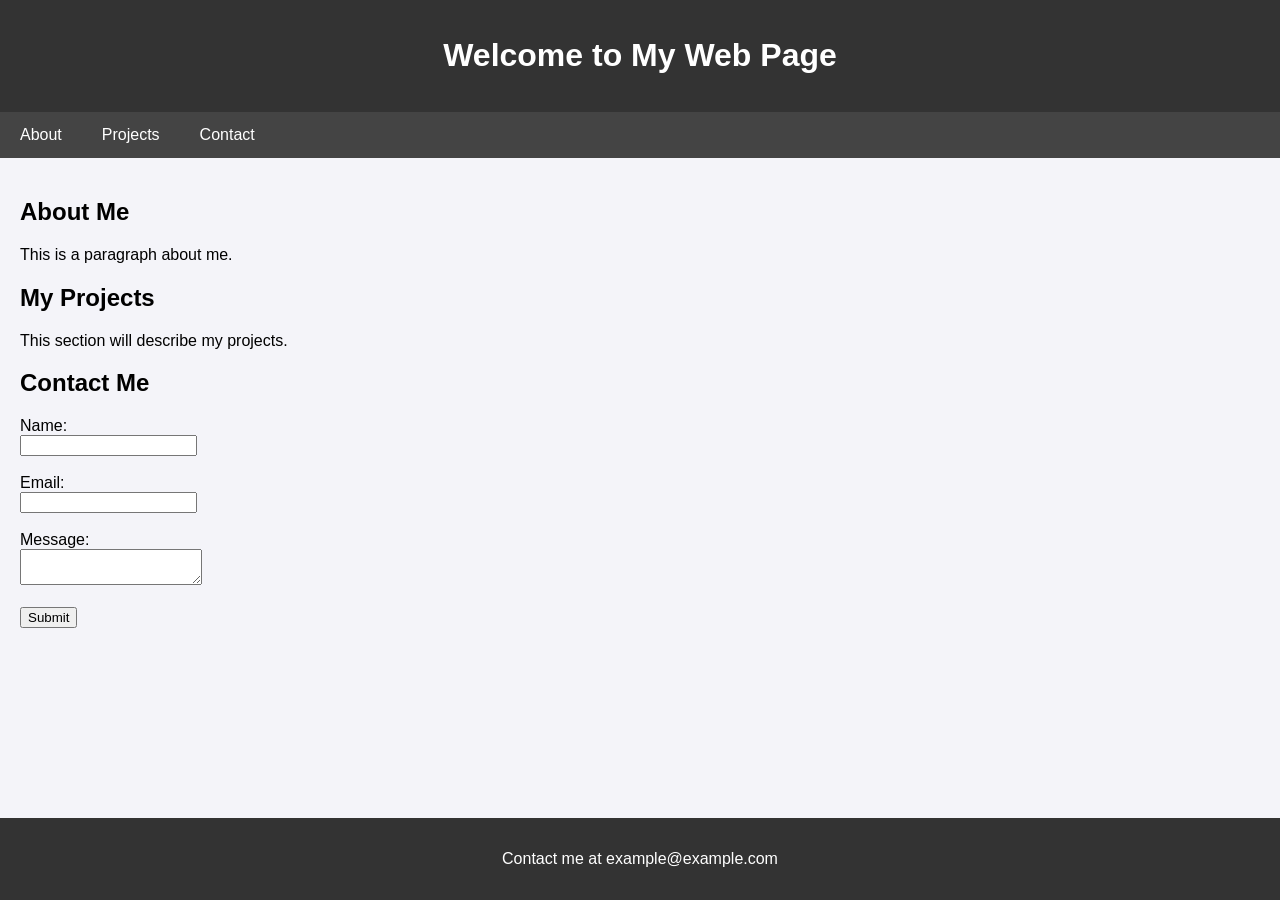
==== index.html @ 40119ce4 "Update index.html with new structure" ====
<!DOCTYPE html>
<html lang="en">
<head>
    <meta charset="UTF-8">
    <meta name="viewport" content="width=device-width, initial-scale=1.0">
    <title>My Web Page</title>
    <style>
        body {
            font-family: Arial, sans-serif;
            margin: 0;
            padding: 0;
            background-color: #f4f4f9;
        }
        header {
            background-color: #333;
            color: #fff;
            text-align: center;
            padding: 1em 0;
        }
        nav ul {
            list-style-type: none;
            margin: 0;
            padding: 0;
            overflow: hidden;
            background-color: #444;
        }
        nav li {
            float: left;
        }
        nav li a {
            display: block;
            color: white;
            text-align: center;
            padding: 14px 20px;
            text-decoration: none;
        }
        nav li a:hover {
            background-color: #111;
        }
        main {
            padding: 20px;
        }
        footer {
            background-color: #333;
            color: #fff;
            text-align: center;
            padding: 1em 0;
            position: fixed;
            bottom: 0;
            width: 100%;
        }
    </style>
</head>
<body>
    <header>
        <h1>Welcome to My Web Page</h1>
    </header>
    <nav>
        <ul>
            <li><a href="#about">About</a></li>
            <li><a href="#projects">Projects</a></li>
            <li><a href="#contact">Contact</a></li>
        </ul>
    </nav>
    <main>
        <section id="about">
            <h2>About Me</h2>
            <p>This is a paragraph about me.</p>
        </section>
        <section id="projects">
            <h2>My Projects</h2>
            <p>This section will describe my projects.</p>
        </section>
        <section id="contact">
            <h2>Contact Me</h2>
            <form action="#" method="post">
                <label for="name">Name:</label><br>
                <input type="text" id="name" name="name"><br><br>
                <label for="email">Email:</label><br>
                <input type="email" id="email" name="email"><br><br>
                <label for="message">Message:</label><br>
                <textarea id="message" name="message"></textarea><br><br>
                <input type="submit" value="Submit">
            </form>
        </section>
    </main>
    <footer>
        <p>Contact me at example@example.com</p>
    </footer>
</body>
</html>
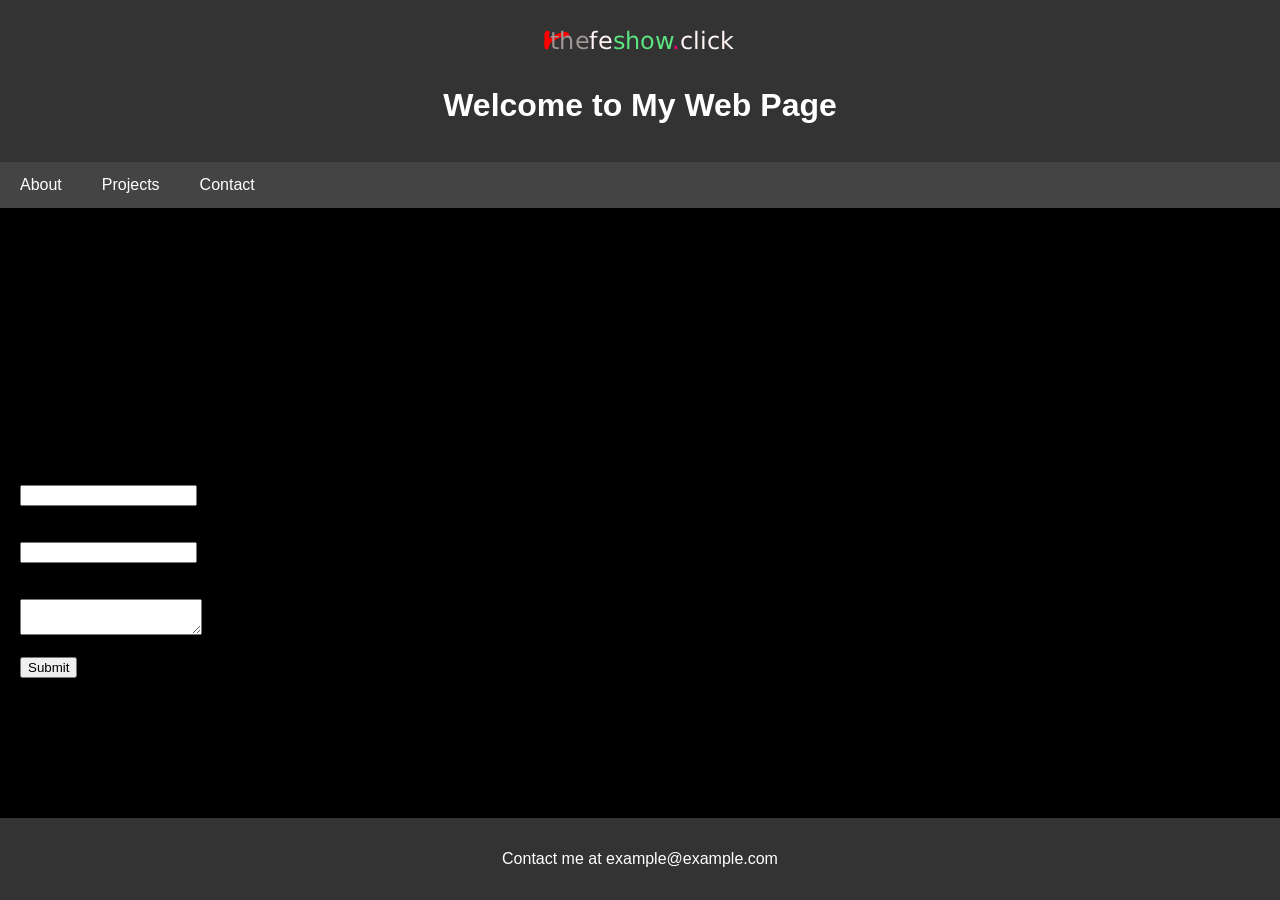
==== commit a7e00090: "Update index and add logo" ====
--- a/index.html
+++ b/index.html
@@ -9,7 +9,7 @@
             font-family: Arial, sans-serif;
             margin: 0;
             padding: 0;
-            background-color: #f4f4f9;
+            background-color: #000;
         }
         header {
             background-color: #333;
@@ -52,7 +52,7 @@
     </style>
 </head>
 <body>
-    <header>
+    <header><img src=logo.png>
         <h1>Welcome to My Web Page</h1>
     </header>
     <nav>
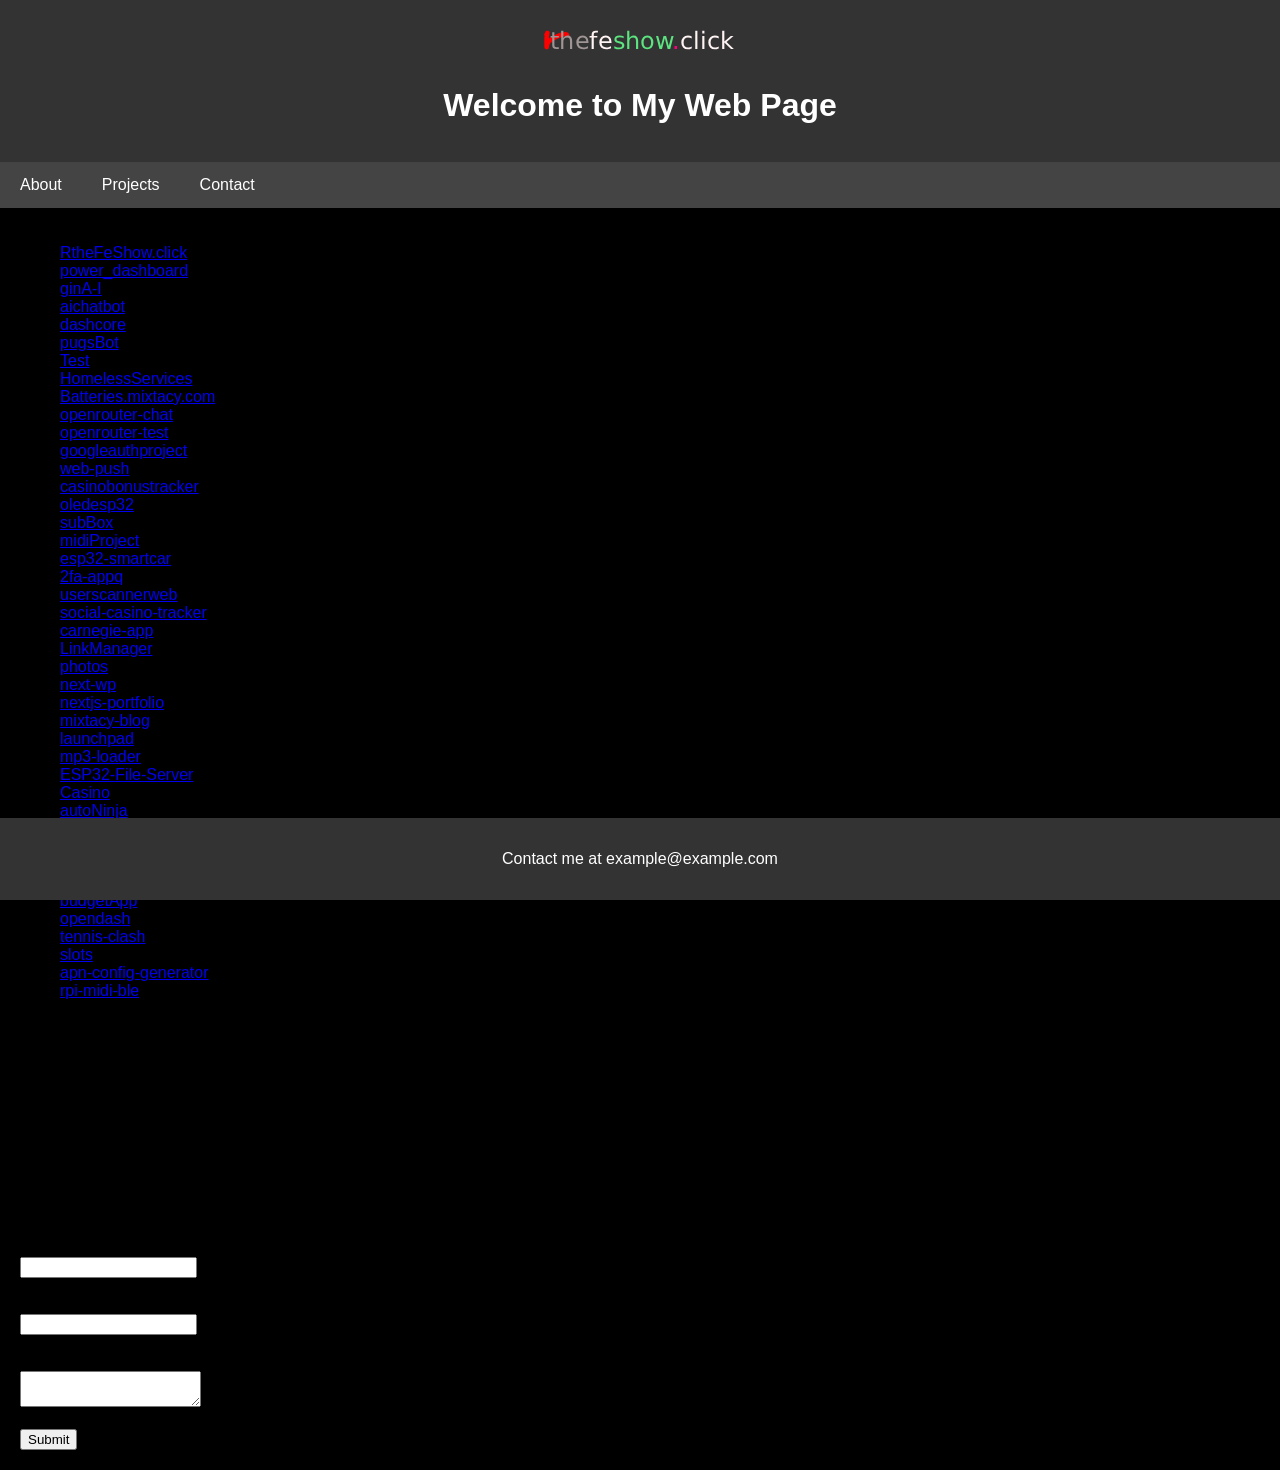
==== commit dfecc95a: "added repo lists" ====
--- a/index.html
+++ b/index.html
@@ -61,8 +61,11 @@
             <li><a href="#projects">Projects</a></li>
             <li><a href="#contact">Contact</a></li>
         </ul>
-    </nav>
-    <main>
+    </nav><main>
+<section id="github-repos">
+    <!-- The repo list will load here -->
+</section>
+    
         <section id="about">
             <h2>About Me</h2>
             <p>This is a paragraph about me.</p>
@@ -86,6 +89,14 @@
     </main>
     <footer>
         <p>Contact me at example@example.com</p>
-    </footer>
+    </footer><script>
+  fetch('repos.html')
+    .then(response => response.text())
+    .then(data => {
+      document.getElementById('github-repos').innerHTML = data;
+    })
+    .catch(error => console.error('Error loading repositories:', error));
+</script>
+
 </body>
 </html>
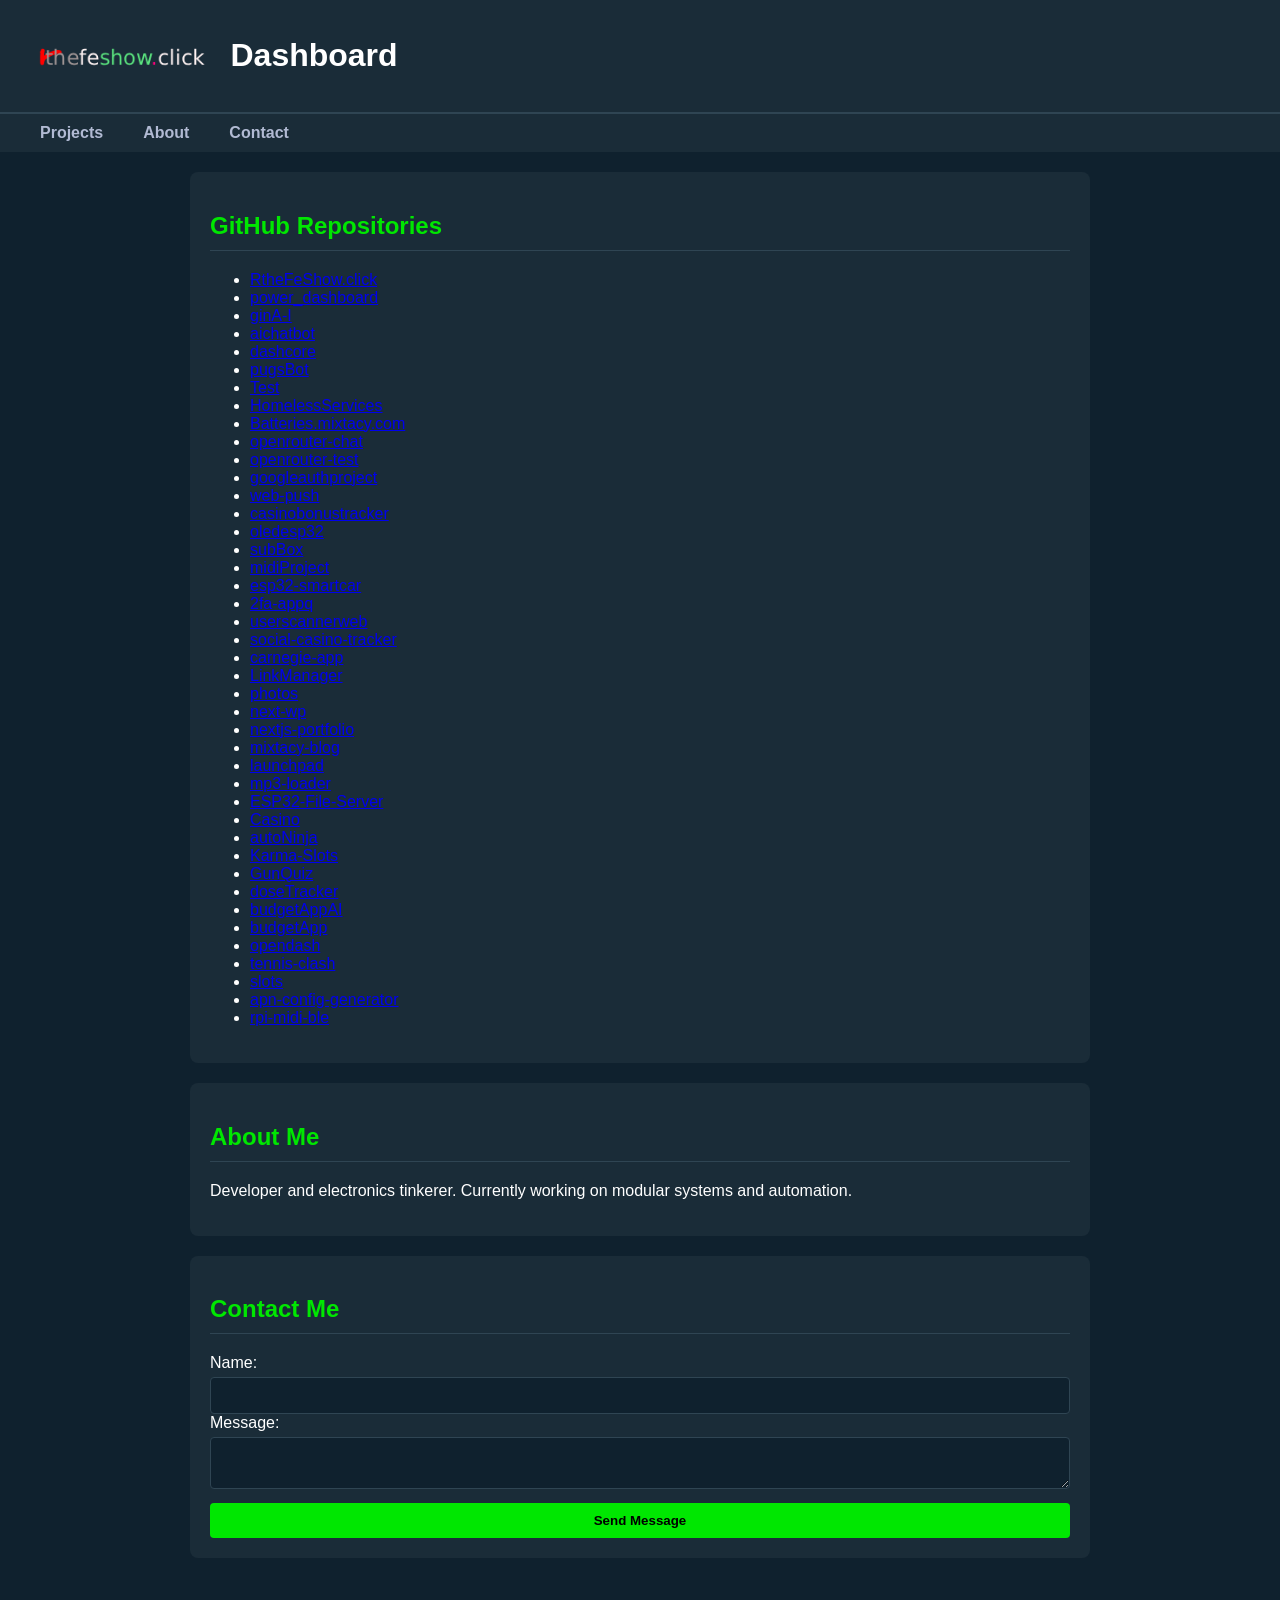
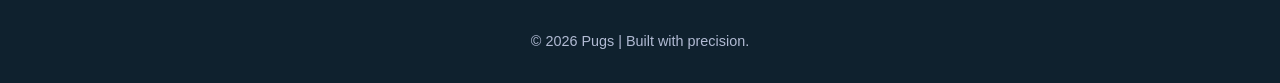
==== commit fee8f03f: "update css" ====
--- a/index.html
+++ b/index.html
@@ -3,100 +3,145 @@
 <head>
     <meta charset="UTF-8">
     <meta name="viewport" content="width=device-width, initial-scale=1.0">
-    <title>My Web Page</title>
+    <title>Pugs' Dashboard</title>
     <style>
+        /* Stake-inspired color palette */
+        :root {
+            --bg-body: #0f212e;
+            --bg-card: #1a2c38;
+            --accent: #00e701; /* Signature bright green */
+            --text-main: #ffffff;
+            --text-dim: #b1bad3;
+        }
+
         body {
-            font-family: Arial, sans-serif;
+            font-family: 'Segoe UI', Tahoma, Geneva, Verdana, sans-serif;
+            background-color: var(--bg-body);
+            color: var(--text-main);
             margin: 0;
             padding: 0;
-            background-color: #000;
         }
+
         header {
-            background-color: #333;
-            color: #fff;
+            background-color: var(--bg-card);
+            padding: 1rem 2rem;
+            display: flex;
+            align-items: center;
+            border-bottom: 2px solid #2f4553;
+        }
+
+        header img { height: 40px; margin-right: 15px; }
+
+        nav ul {
+            display: flex;
+            list-style: none;
+            background: var(--bg-card);
+            padding: 10px 20px;
+            margin: 0;
+        }
+
+        nav li a {
+            color: var(--text-dim);
+            text-decoration: none;
+            padding: 10px 20px;
+            font-weight: bold;
+            transition: color 0.2s;
+        }
+
+        nav li a:hover { color: var(--accent); }
+
+        main { padding: 20px; max-width: 900px; margin: auto; }
+
+        section {
+            background: var(--bg-card);
+            padding: 20px;
+            margin-bottom: 20px;
+            border-radius: 8px;
+        }
+
+        h2 { color: var(--accent); border-bottom: 1px solid #2f4553; padding-bottom: 10px; }
+
+        input, textarea {
+            width: 100%;
+            background: #0f212e;
+            border: 1px solid #2f4553;
+            color: white;
+            padding: 10px;
+            border-radius: 4px;
+            box-sizing: border-box;
+            margin-top: 5px;
+        }
+
+        button, input[type="submit"] {
+            background: var(--accent);
+            color: #000;
+            border: none;
+            padding: 10px 20px;
+            border-radius: 4px;
+            font-weight: bold;
+            cursor: pointer;
+            margin-top: 10px;
+        }
+
+        footer {
             text-align: center;
-            padding: 1em 0;
-        }
-        nav ul {
-            list-style-type: none;
-            margin: 0;
-            padding: 0;
-            overflow: hidden;
-            background-color: #444;
-        }
-        nav li {
-            float: left;
-        }
-        nav li a {
-            display: block;
-            color: white;
-            text-align: center;
-            padding: 14px 20px;
-            text-decoration: none;
-        }
-        nav li a:hover {
-            background-color: #111;
-        }
-        main {
             padding: 20px;
-        }
-        footer {
-            background-color: #333;
-            color: #fff;
-            text-align: center;
-            padding: 1em 0;
-            position: fixed;
-            bottom: 0;
-            width: 100%;
+            color: var(--text-dim);
+            font-size: 0.9em;
         }
     </style>
 </head>
 <body>
-    <header><img src=logo.png>
-        <h1>Welcome to My Web Page</h1>
+
+    <header>
+        <img src="logo.png" alt="Logo">
+        <h1>Dashboard</h1>
     </header>
+
     <nav>
         <ul>
+            <li><a href="#github-repos">Projects</a></li>
             <li><a href="#about">About</a></li>
-            <li><a href="#projects">Projects</a></li>
             <li><a href="#contact">Contact</a></li>
         </ul>
-    </nav><main>
-<section id="github-repos">
-    <!-- The repo list will load here -->
-</section>
-    
+    </nav>
+
+    <main>
+        <section id="github-repos">
+            <h2>GitHub Repositories</h2>
+            <div id="repo-content">Loading...</div>
+        </section>
+
         <section id="about">
             <h2>About Me</h2>
-            <p>This is a paragraph about me.</p>
+            <p>Developer and electronics tinkerer. Currently working on modular systems and automation.</p>
         </section>
-        <section id="projects">
-            <h2>My Projects</h2>
-            <p>This section will describe my projects.</p>
-        </section>
+
         <section id="contact">
             <h2>Contact Me</h2>
             <form action="#" method="post">
-                <label for="name">Name:</label><br>
-                <input type="text" id="name" name="name"><br><br>
-                <label for="email">Email:</label><br>
-                <input type="email" id="email" name="email"><br><br>
-                <label for="message">Message:</label><br>
-                <textarea id="message" name="message"></textarea><br><br>
-                <input type="submit" value="Submit">
+                <label>Name:</label>
+                <input type="text" name="name">
+                <label>Message:</label>
+                <textarea name="message"></textarea>
+                <input type="submit" value="Send Message">
             </form>
         </section>
     </main>
+
     <footer>
-        <p>Contact me at example@example.com</p>
-    </footer><script>
-  fetch('repos.html')
-    .then(response => response.text())
-    .then(data => {
-      document.getElementById('github-repos').innerHTML = data;
-    })
-    .catch(error => console.error('Error loading repositories:', error));
-</script>
+        <p>© 2026 Pugs | Built with precision.</p>
+    </footer>
+
+    <script>
+        fetch('repos.html')
+            .then(response => response.text())
+            .then(data => {
+                document.getElementById('repo-content').innerHTML = data;
+            })
+            .catch(err => document.getElementById('repo-content').innerText = "Failed to load.");
+    </script>
 
 </body>
 </html>
+
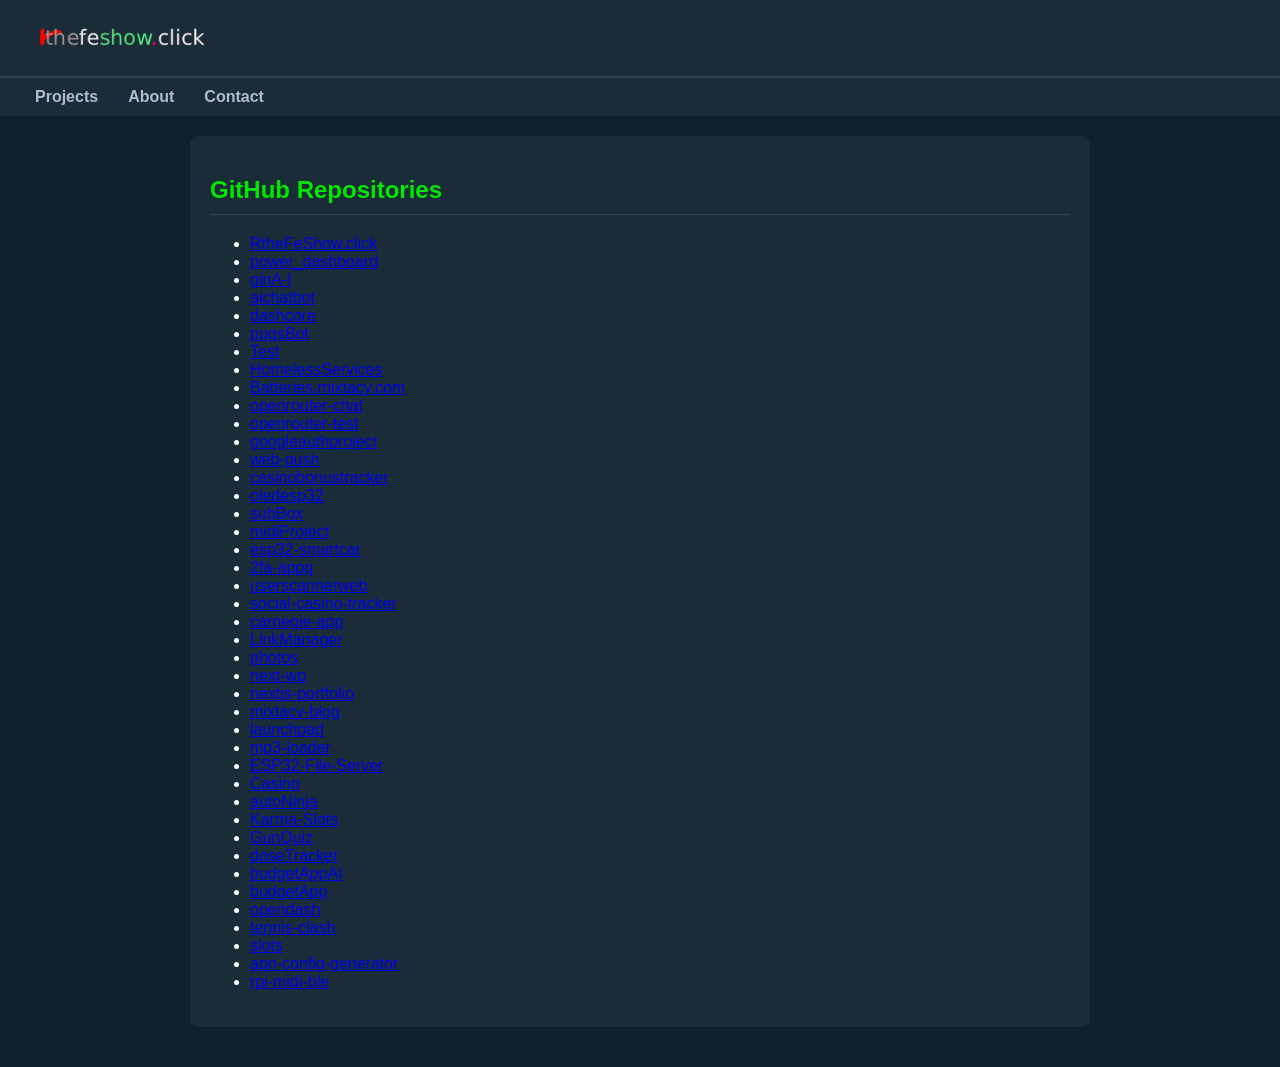
==== commit 81454ab6: "update css and index" ====
--- a/index.html
+++ b/index.html
@@ -5,97 +5,44 @@
     <meta name="viewport" content="width=device-width, initial-scale=1.0">
     <title>Pugs' Dashboard</title>
     <style>
-        /* Stake-inspired color palette */
         :root {
             --bg-body: #0f212e;
             --bg-card: #1a2c38;
-            --accent: #00e701; /* Signature bright green */
+            --accent: #00e701;
             --text-main: #ffffff;
             --text-dim: #b1bad3;
         }
 
-        body {
-            font-family: 'Segoe UI', Tahoma, Geneva, Verdana, sans-serif;
-            background-color: var(--bg-body);
-            color: var(--text-main);
-            margin: 0;
-            padding: 0;
-        }
+        body { font-family: sans-serif; background-color: var(--bg-body); color: var(--text-main); margin: 0; }
 
-        header {
-            background-color: var(--bg-card);
-            padding: 1rem 2rem;
-            display: flex;
-            align-items: center;
-            border-bottom: 2px solid #2f4553;
-        }
+        header { background-color: var(--bg-card); padding: 1rem 2rem; border-bottom: 2px solid #2f4553; }
+        header img { height: 40px; }
 
-        header img { height: 40px; margin-right: 15px; }
-
-        nav ul {
-            display: flex;
-            list-style: none;
-            background: var(--bg-card);
-            padding: 10px 20px;
-            margin: 0;
-        }
-
-        nav li a {
-            color: var(--text-dim);
-            text-decoration: none;
-            padding: 10px 20px;
-            font-weight: bold;
-            transition: color 0.2s;
-        }
-
+        nav ul { display: flex; list-style: none; background: var(--bg-card); padding: 10px 20px; margin: 0; }
+        nav li a { color: var(--text-dim); text-decoration: none; padding: 10px 15px; font-weight: bold; transition: 0.2s; }
         nav li a:hover { color: var(--accent); }
 
         main { padding: 20px; max-width: 900px; margin: auto; }
 
-        section {
-            background: var(--bg-card);
-            padding: 20px;
-            margin-bottom: 20px;
-            border-radius: 8px;
-        }
+        /* Hide sections by default */
+        section { display: none; background: var(--bg-card); padding: 20px; margin-bottom: 20px; border-radius: 8px; }
+
+        /* Show section only when targeted */
+        section:target { display: block; }
+        
+        /* Show Projects by default if no hash is present */
+        #github-repos { display: block; }
+        :target ~ #github-repos { display: none; }
 
         h2 { color: var(--accent); border-bottom: 1px solid #2f4553; padding-bottom: 10px; }
-
-        input, textarea {
-            width: 100%;
-            background: #0f212e;
-            border: 1px solid #2f4553;
-            color: white;
-            padding: 10px;
-            border-radius: 4px;
-            box-sizing: border-box;
-            margin-top: 5px;
-        }
-
-        button, input[type="submit"] {
-            background: var(--accent);
-            color: #000;
-            border: none;
-            padding: 10px 20px;
-            border-radius: 4px;
-            font-weight: bold;
-            cursor: pointer;
-            margin-top: 10px;
-        }
-
-        footer {
-            text-align: center;
-            padding: 20px;
-            color: var(--text-dim);
-            font-size: 0.9em;
-        }
+        input, textarea { width: 100%; background: #0f212e; border: 1px solid #2f4553; color: white; padding: 10px; border-radius: 4px; box-sizing: border-box; }
+        input[type="submit"] { background: var(--accent); color: #000; border: none; padding: 10px 20px; cursor: pointer; }
     </style>
 </head>
 <body>
 
     <header>
         <img src="logo.png" alt="Logo">
-        <h1>Dashboard</h1>
     </header>
 
     <nav>
@@ -123,23 +70,17 @@
                 <label>Name:</label>
                 <input type="text" name="name">
                 <label>Message:</label>
-                <textarea name="message"></textarea>
+                <textarea name="message"></textarea><br><br>
                 <input type="submit" value="Send Message">
             </form>
         </section>
     </main>
 
-    <footer>
-        <p>© 2026 Pugs | Built with precision.</p>
-    </footer>
-
     <script>
         fetch('repos.html')
             .then(response => response.text())
-            .then(data => {
-                document.getElementById('repo-content').innerHTML = data;
-            })
-            .catch(err => document.getElementById('repo-content').innerText = "Failed to load.");
+            .then(data => { document.getElementById('repo-content').innerHTML = data; })
+            .catch(err => { document.getElementById('repo-content').innerText = "Failed to load."; });
     </script>
 
 </body>
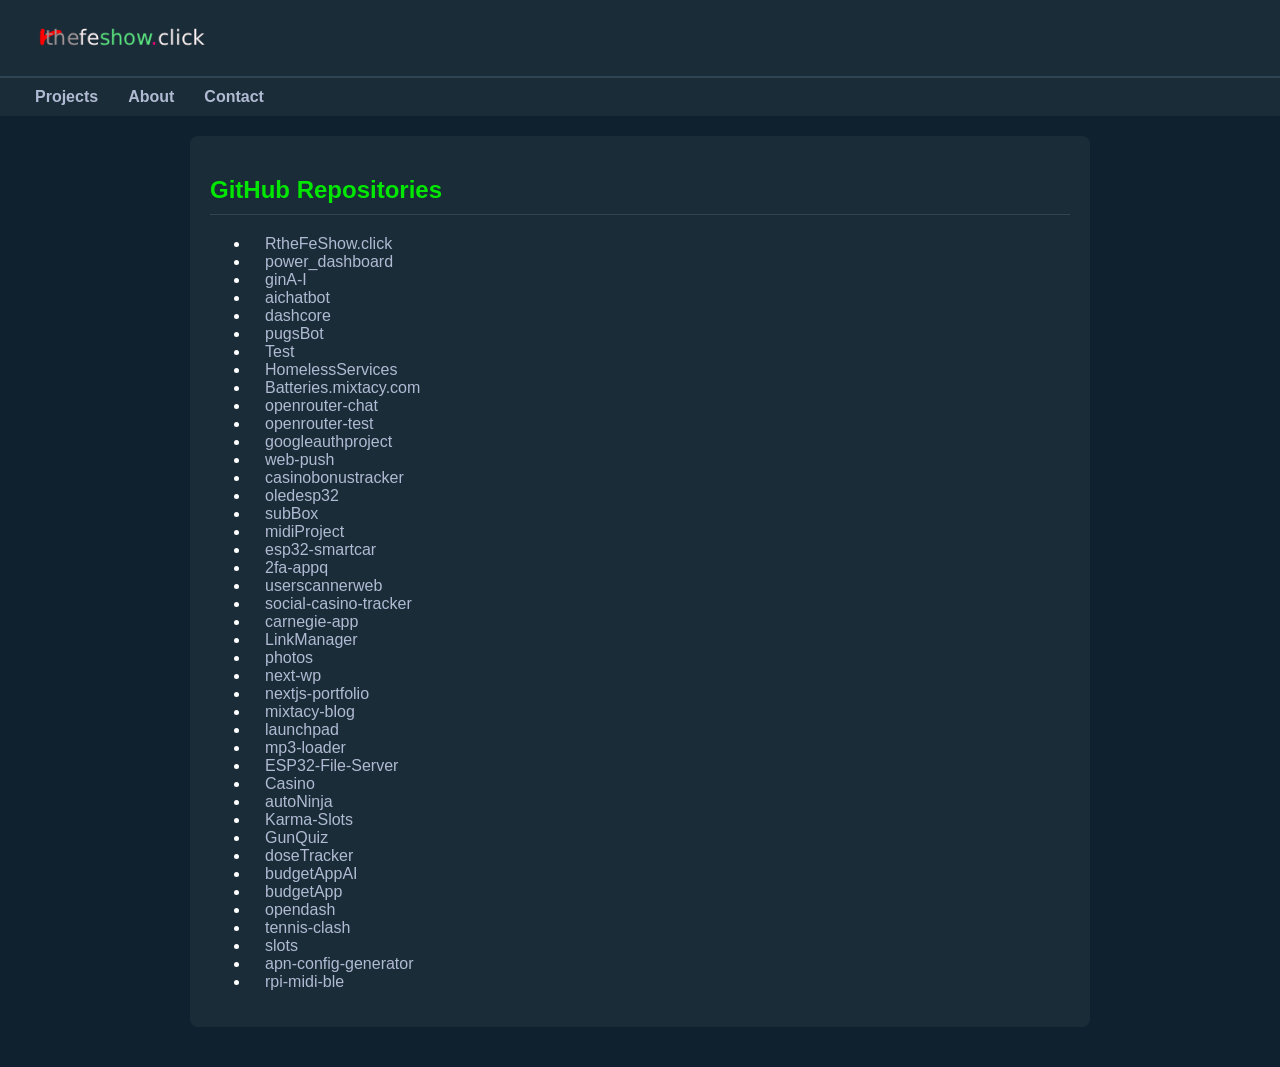
==== commit 02415218: "added link to batteries" ====
--- a/index.html
+++ b/index.html
@@ -4,40 +4,7 @@
     <meta charset="UTF-8">
     <meta name="viewport" content="width=device-width, initial-scale=1.0">
     <title>Pugs' Dashboard</title>
-    <style>
-        :root {
-            --bg-body: #0f212e;
-            --bg-card: #1a2c38;
-            --accent: #00e701;
-            --text-main: #ffffff;
-            --text-dim: #b1bad3;
-        }
-
-        body { font-family: sans-serif; background-color: var(--bg-body); color: var(--text-main); margin: 0; }
-
-        header { background-color: var(--bg-card); padding: 1rem 2rem; border-bottom: 2px solid #2f4553; }
-        header img { height: 40px; }
-
-        nav ul { display: flex; list-style: none; background: var(--bg-card); padding: 10px 20px; margin: 0; }
-        nav li a { color: var(--text-dim); text-decoration: none; padding: 10px 15px; font-weight: bold; transition: 0.2s; }
-        nav li a:hover { color: var(--accent); }
-
-        main { padding: 20px; max-width: 900px; margin: auto; }
-
-        /* Hide sections by default */
-        section { display: none; background: var(--bg-card); padding: 20px; margin-bottom: 20px; border-radius: 8px; }
-
-        /* Show section only when targeted */
-        section:target { display: block; }
-        
-        /* Show Projects by default if no hash is present */
-        #github-repos { display: block; }
-        :target ~ #github-repos { display: none; }
-
-        h2 { color: var(--accent); border-bottom: 1px solid #2f4553; padding-bottom: 10px; }
-        input, textarea { width: 100%; background: #0f212e; border: 1px solid #2f4553; color: white; padding: 10px; border-radius: 4px; box-sizing: border-box; }
-        input[type="submit"] { background: var(--accent); color: #000; border: none; padding: 10px 20px; cursor: pointer; }
-    </style>
+    <link rel="stylesheet" href="style.css">
 </head>
 <body>
 
@@ -60,9 +27,13 @@
         </section>
 
         <section id="about">
-            <h2>About Me</h2>
-            <p>Developer and electronics tinkerer. Currently working on modular systems and automation.</p>
-        </section>
+    <h2>About Me</h2>
+    <p>Developer and electronics tinkerer. Currently working on modular systems and automation.</p>
+    
+    <h3>Services</h3>
+    <p>I also provide technical support for electronics and battery systems as a side hustle. You can check out my work here:</p>
+    <p><a href="https://tahp.github.io/Batteries.mixtacy.com/" target="_blank" style="color: var(--accent);">Batteries.mixtacy.com</a></p>
+</section>
 
         <section id="contact">
             <h2>Contact Me</h2>
@@ -76,13 +47,7 @@
         </section>
     </main>
 
-    <script>
-        fetch('repos.html')
-            .then(response => response.text())
-            .then(data => { document.getElementById('repo-content').innerHTML = data; })
-            .catch(err => { document.getElementById('repo-content').innerText = "Failed to load."; });
-    </script>
-
+    <script src="script.js"></script>
 </body>
 </html>
 
--- a/style.css
+++ b/style.css
@@ -0,0 +1,68 @@
+:root {
+    --bg-body: #0f212e;
+    --bg-card: #1a2c38;
+    --accent: #00e701;
+    --text-main: #ffffff;
+    --text-dim: #b1bad3;
+}
+
+body { font-family: sans-serif; background-color: var(--bg-body); color: var(--text-main); margin: 0; }
+
+header { background-color: var(--bg-card); padding: 1rem 2rem; border-bottom: 2px solid #2f4553; }
+header img { height: 40px; }
+
+nav ul { display: flex; list-style: none; background: var(--bg-card); padding: 10px 20px; margin: 0; }
+nav li a { color: var(--text-dim); text-decoration: none; padding: 10px 15px; font-weight: bold; transition: 0.2s; }
+nav li a:hover { color: var(--accent); }
+
+main { padding: 20px; max-width: 900px; margin: auto; }
+
+/* --- Section Visibility Logic --- */
+
+/* 1. Hide all sections by default */
+section {
+    display: none;
+    background: var(--bg-card);
+    padding: 20px;
+    margin-bottom: 20px;
+    border-radius: 8px;
+}
+
+/* 2. Show the targeted section */
+section:target {
+    display: block;
+}
+
+/* 3. If no section is targeted, show Projects by default */
+body:not(:has(:target)) #github-repos {
+    display: block;
+}
+
+/* 4. If About or Contact IS targeted, hide the Projects section */
+#about:target ~ #github-repos,
+#contact:target ~ #github-repos {
+    display: none;
+}
+
+/* --- UI Elements --- */
+
+h2 { color: var(--accent); border-bottom: 1px solid #2f4553; padding-bottom: 10px; }
+input, textarea { width: 100%; background: #0f212e; border: 1px solid #2f4553; color: white; padding: 10px; border-radius: 4px; box-sizing: border-box; }
+input[type="submit"] { background: var(--accent); color: #000; border: none; padding: 10px 20px; cursor: pointer; }
+
+a { color: var(--text-dim); text-decoration: none; padding: 10px 15px; font-weight: bold>
+a:hover { color: var(--accent); }
+
+/* --- Updated Link Visibility --- */
+#repo-content a {
+    color: #ffffff; /* Change from text-dim to white for better contrast */
+    text-decoration: none;
+    font-weight: bold;
+    transition: color 0.2s ease;
+}
+
+#repo-content a:hover {
+    color: var(--accent); /* Still turns bright green on hover */
+    text-decoration: underline; /* Adds underline on hover for clarity */
+}
+
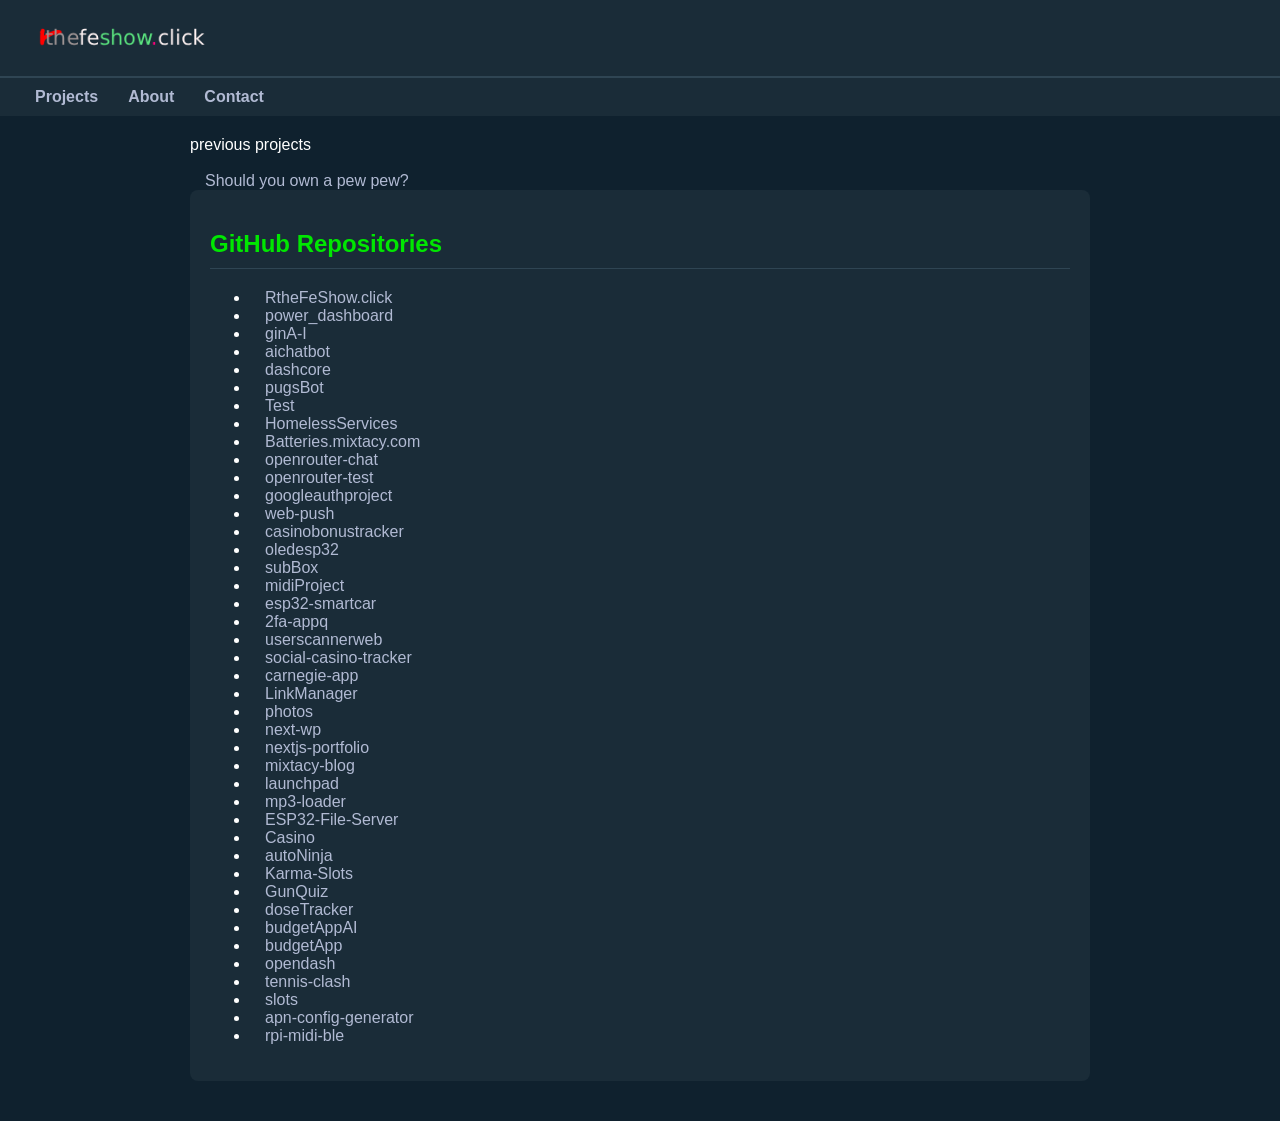
==== commit 1ea8b1a1: "added gun survey" ====
--- a/index.html
+++ b/index.html
@@ -20,7 +20,8 @@
         </ul>
     </nav>
 
-    <main>
+    <main>previous projects<br><br>
+<a href=https://tahp.github.io/GunQuiz/>Should you own a pew pew?</a>
         <section id="github-repos">
             <h2>GitHub Repositories</h2>
             <div id="repo-content">Loading...</div>
